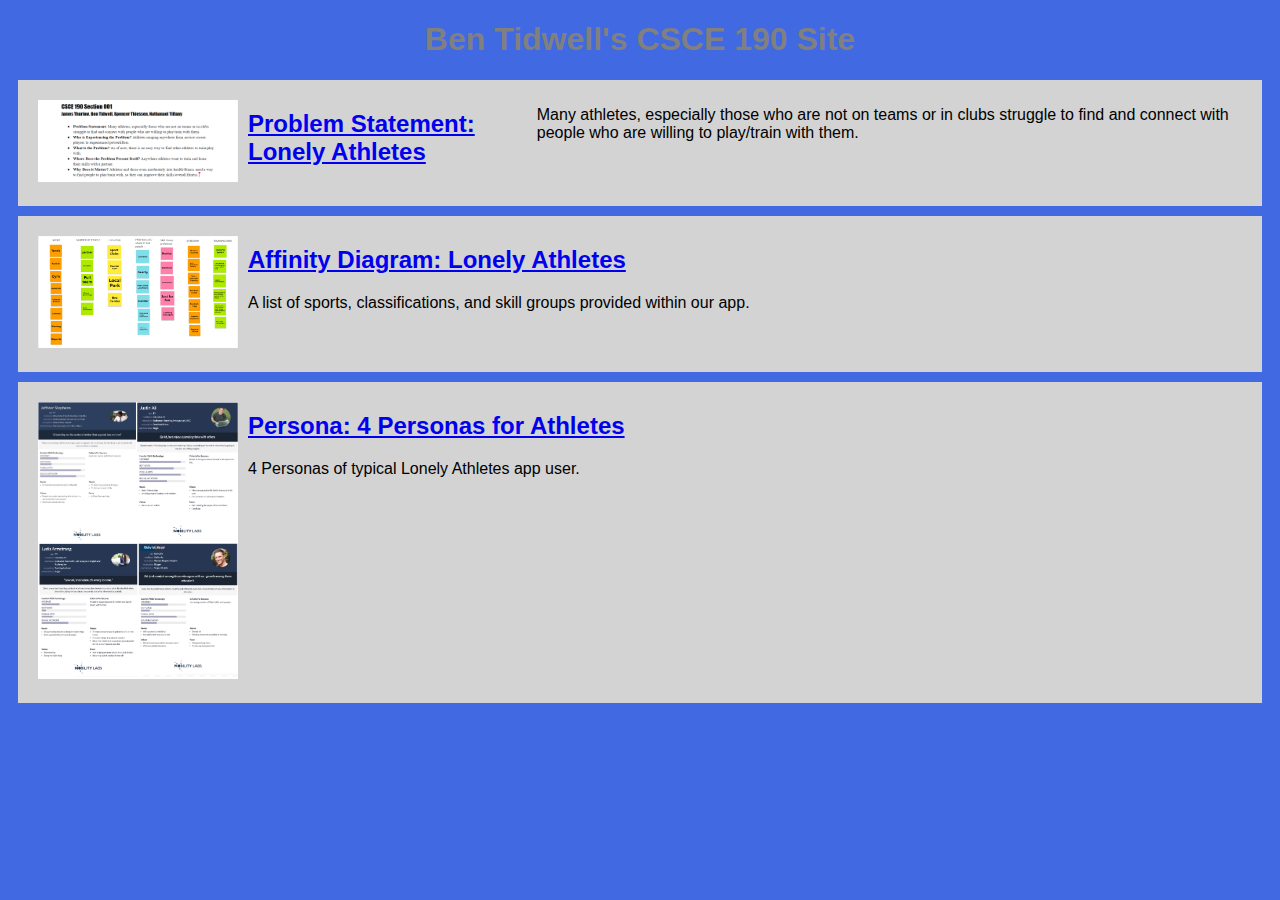
==== index.html @ b0cb1d4a "Add files via upload" ====
<!DOCTYPE html>
<html>
    <head>
        <title> CSCE 190: Ben Tidwell</title>
        <link rel="stylesheet" href="styles.css"
    </head>
    <body>
        <h1> Ben Tidwell's CSCE 190 Site</h1>

        
<!--Problem Statement-->
        <section class="assignment">
            <a href="files/CSCE 190 Group.pdf"><img src="images/Annotation 2020-09-06 193256.png"
            <section class="ass-details">
                <a href="files/CSCE 190 Group.pdf"><h2>Problem Statement: Lonely Athletes </h2></a>
                    <p>
                        Many athletes, especially those who are not on teams or in clubs struggle to find and connect with people who are willing to play/train with them.
                    </p>

                </section>

            <section class="assignment">
                <a href="files/Affinity Diagram - Sports Partners.pdf"><img src="images/Affinity Diagram.PNG"></a>
                <section class="ass-details">
                    <a href="files/Affinity Diagram - Sports Partners.pdf"><h2>Affinity Diagram: Lonely Athletes</h2></a>
                <p>
                    A list of sports, classifications, and skill groups provided within our app.
                </p>
                    </section>
            </section>
        </section>

        <!--Persona Assignment--> 
        <section class="assignment">
            <a href="files/Copy of CSCE 190 Personas.pdf"><img src="images/Personas.PNG"></a>
            <section class="ass-details">
                <a href="files/Copy of CSCE 190 Personas.pdf"><h2>Persona: 4 Personas for Athletes</h2></a>
            <p>
                4 Personas of typical Lonely Athletes app user.
            </p>
                </section>
        </section>
    </section>

    </body>
</html>
---- styles.css ----
body {
    background: royalblue;
    font-family:Arial, Helvetica, sans-serif;
}

.assignment{
    display:flex;
    padding:10px;
    margin: 10px;
    background: lightgray;
}

.assignment img {
    width: 200px;
    padding: 10px;
}

h1 {
    color: gray;
    text-align:center;
}
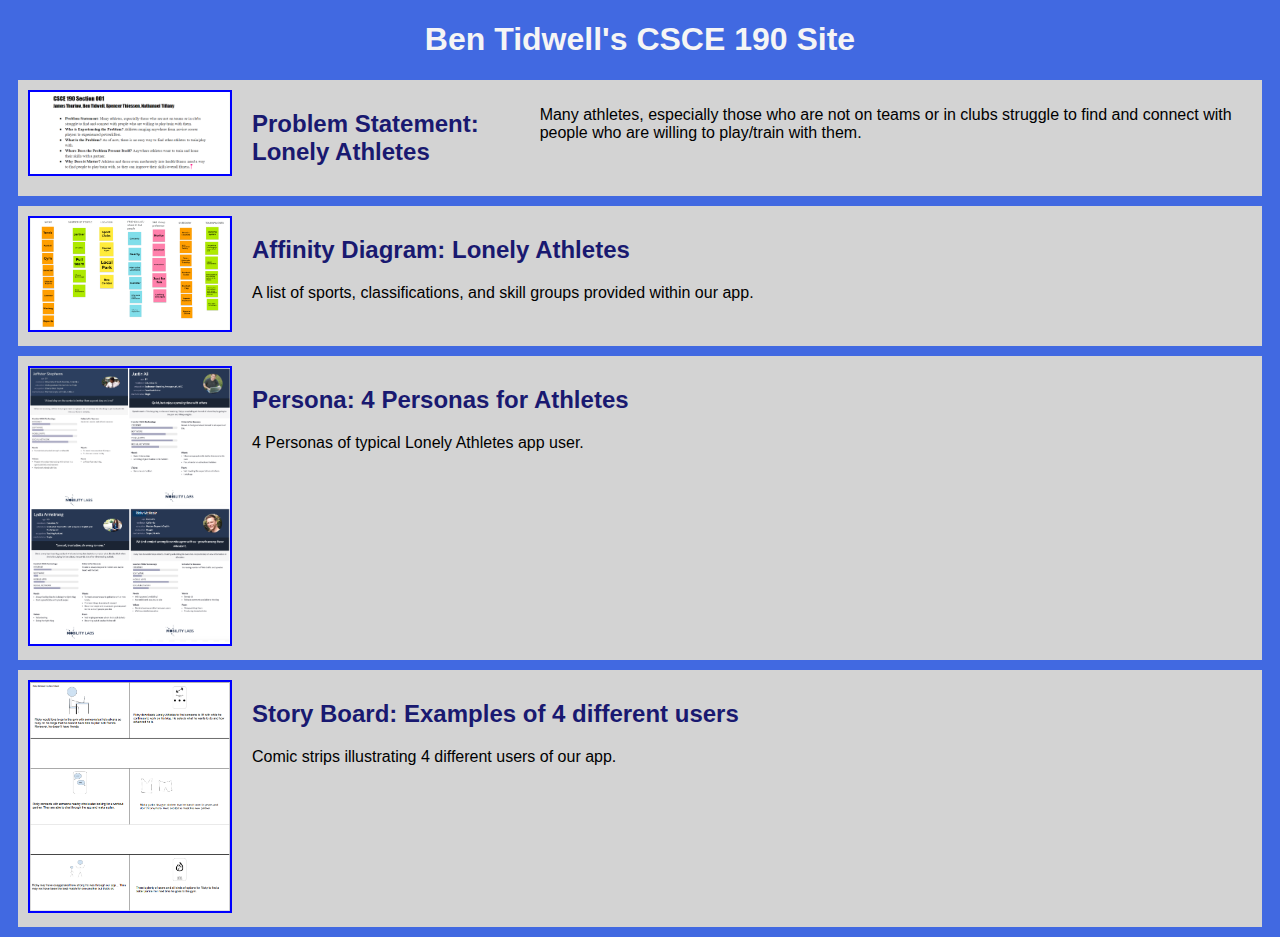
==== commit 8a43d93a: "Add files via upload" ====
--- a/index.html
+++ b/index.html
@@ -42,6 +42,18 @@
         </section>
     </section>
 
+     <!--StoryBoard Assignment--> 
+     <section class="assignment">
+        <a href="files/teamStoryBoard.pdf"><img src="images/storyBoard.PNG"></a>
+        <section class="ass-details">
+            <a href="files/teamStoryBoard.pdf"><h2>Story Board: Examples of 4 different users</h2></a>
+        <p>
+            Comic strips illustrating 4 different users of our app.
+        </p>
+            </section>
+    </section>
+</section>
+
     </body>
 </html>
 
--- a/styles.css
+++ b/styles.css
@@ -12,10 +12,16 @@
 
 .assignment img {
     width: 200px;
-    padding: 10px;
+    border: 2px solid blue;
+    margin-right: 20px;
 }
 
 h1 {
-    color: gray;
+    color:whitesmoke;
     text-align:center;
+}
+
+a{
+    text-decoration:none;
+    color: #191970;
 }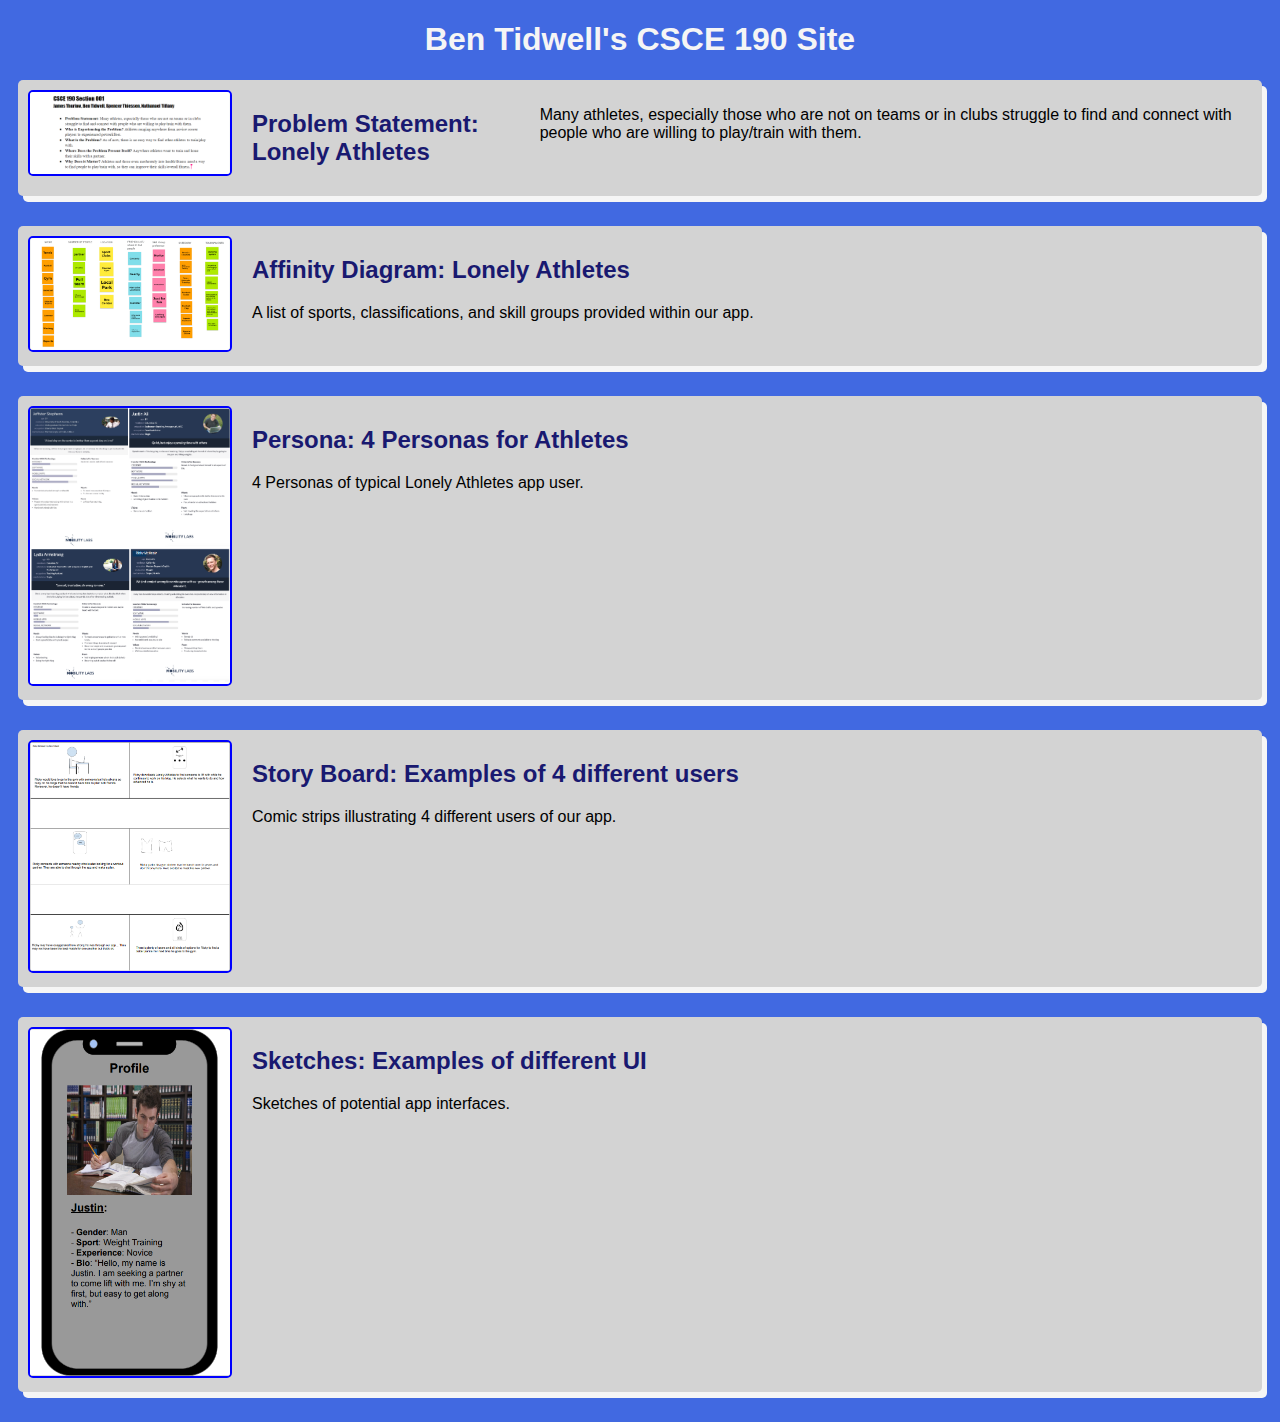
==== commit fa01f703: "Add files via upload" ====
--- a/index.html
+++ b/index.html
@@ -54,6 +54,18 @@
     </section>
 </section>
 
+   <!--Sketches Assignment--> 
+   <section class="assignment">
+    <a href="files/Sketch.pdf"><img src="images/sketch.PNG"></a>
+    <section class="ass-details">
+        <a href="files/Sketch.pdf"><h2>Sketches: Examples of different UI</h2></a>
+    <p>
+        Sketches of potential app interfaces.
+    </p>
+        </section>
+</section>
+</section>
+
     </body>
 </html>
 
--- a/styles.css
+++ b/styles.css
@@ -7,13 +7,17 @@
     display:flex;
     padding:10px;
     margin: 10px;
+    margin-bottom: 30px;
     background: lightgray;
+    border-radius: 5px;
+    box-shadow: 5px 6px whitesmoke;
 }
 
 .assignment img {
     width: 200px;
     border: 2px solid blue;
     margin-right: 20px;
+    border-radius: 5px;
 }
 
 h1 {
@@ -24,4 +28,8 @@
 a{
     text-decoration:none;
     color: #191970;
+}
+
+.assignment a:hover {
+    color: whitesmoke;
 }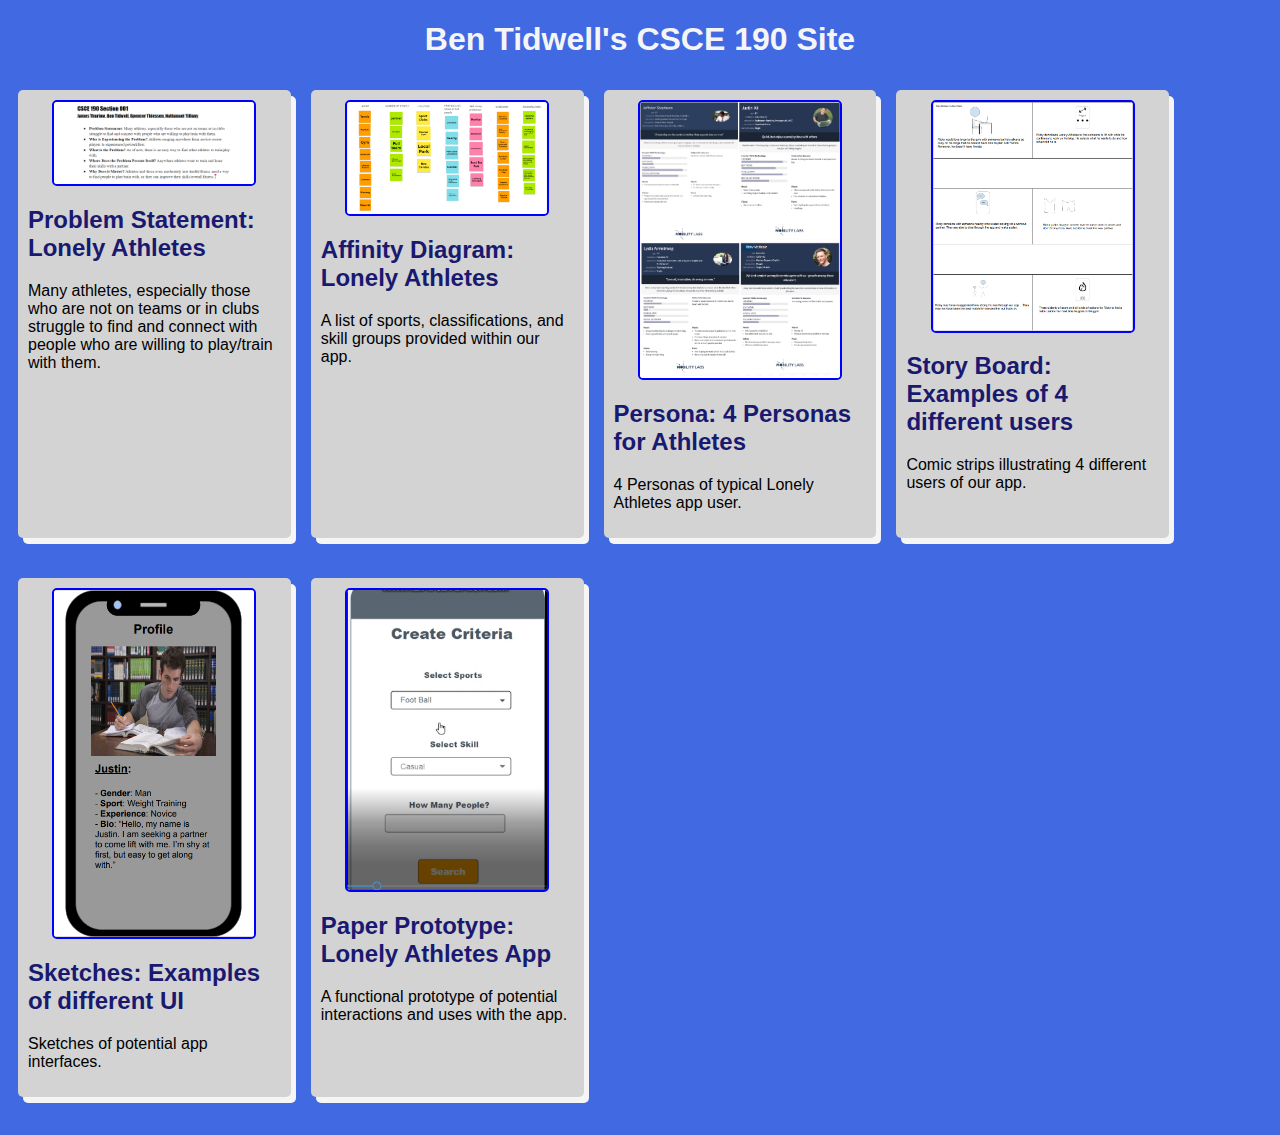
==== commit 5139dbfd: "Add files via upload" ====
--- a/index.html
+++ b/index.html
@@ -6,66 +6,80 @@
     </head>
     <body>
         <h1> Ben Tidwell's CSCE 190 Site</h1>
+        <div class = "assignments"
+            
+    <!--Problem Statement-->
+            <section class="assignment">
+                <a href="files/CSCE 190 Group.pdf"><img src="images/Annotation 2020-09-06 193256.png"
+                <section class="ass-details">
+                    <a href="files/CSCE 190 Group.pdf"><h2>Problem Statement: Lonely Athletes </h2></a>
+                        <p>
+                            Many athletes, especially those who are not on teams or in clubs struggle to find and connect with people who are willing to play/train with them.
+                        </p>
+                    </section>
+                    </section>
 
-        
-<!--Problem Statement-->
-        <section class="assignment">
-            <a href="files/CSCE 190 Group.pdf"><img src="images/Annotation 2020-09-06 193256.png"
-            <section class="ass-details">
-                <a href="files/CSCE 190 Group.pdf"><h2>Problem Statement: Lonely Athletes </h2></a>
+                <section class="assignment">
+                    <a href="files/Affinity Diagram - Sports Partners.pdf"><img src="images/Affinity Diagram.PNG"></a>
+                    <section class="ass-details">
+                        <a href="files/Affinity Diagram - Sports Partners.pdf"><h2>Affinity Diagram: Lonely Athletes</h2></a>
                     <p>
-                        Many athletes, especially those who are not on teams or in clubs struggle to find and connect with people who are willing to play/train with them.
+                        A list of sports, classifications, and skill groups provided within our app.
                     </p>
+                        
+                </section>
+            </section>
 
-                </section>
-
+            <!--Persona Assignment--> 
             <section class="assignment">
-                <a href="files/Affinity Diagram - Sports Partners.pdf"><img src="images/Affinity Diagram.PNG"></a>
+                <a href="files/Copy of CSCE 190 Personas.pdf"><img src="images/Personas.PNG"></a>
                 <section class="ass-details">
-                    <a href="files/Affinity Diagram - Sports Partners.pdf"><h2>Affinity Diagram: Lonely Athletes</h2></a>
+                    <a href="files/Copy of CSCE 190 Personas.pdf"><h2>Persona: 4 Personas for Athletes</h2></a>
                 <p>
-                    A list of sports, classifications, and skill groups provided within our app.
+                    4 Personas of typical Lonely Athletes app user.
                 </p>
-                    </section>
+                    
             </section>
         </section>
 
-        <!--Persona Assignment--> 
+        <!--StoryBoard Assignment--> 
         <section class="assignment">
-            <a href="files/Copy of CSCE 190 Personas.pdf"><img src="images/Personas.PNG"></a>
+            <a href="files/teamStoryBoard.pdf"><img src="images/storyBoard.PNG"></a>
             <section class="ass-details">
-                <a href="files/Copy of CSCE 190 Personas.pdf"><h2>Persona: 4 Personas for Athletes</h2></a>
+                <a href="files/teamStoryBoard.pdf"><h2>Story Board: Examples of 4 different users</h2></a>
             <p>
-                4 Personas of typical Lonely Athletes app user.
+                Comic strips illustrating 4 different users of our app.
             </p>
-                </section>
+                
         </section>
     </section>
 
-     <!--StoryBoard Assignment--> 
-     <section class="assignment">
-        <a href="files/teamStoryBoard.pdf"><img src="images/storyBoard.PNG"></a>
+    <!--Sketches Assignment--> 
+    <section class="assignment">
+        <a href="files/Sketch.pdf"><img src="images/sketch.PNG"></a>
         <section class="ass-details">
-            <a href="files/teamStoryBoard.pdf"><h2>Story Board: Examples of 4 different users</h2></a>
+            <a href="files/Sketch.pdf"><h2>Sketches: Examples of different UI</h2></a>
         <p>
-            Comic strips illustrating 4 different users of our app.
+            Sketches of potential app interfaces.
         </p>
             </section>
-    </section>
-</section>
+        </section>
 
-   <!--Sketches Assignment--> 
-   <section class="assignment">
-    <a href="files/Sketch.pdf"><img src="images/sketch.PNG"></a>
-    <section class="ass-details">
-        <a href="files/Sketch.pdf"><h2>Sketches: Examples of different UI</h2></a>
-    <p>
-        Sketches of potential app interfaces.
-    </p>
-        </section>
-</section>
-</section>
-
+            <!--Paper Proto Assignment--> 
+    <section class="assignment">
+        <a href="https://youtu.be/Sk9mk3q8UNE"><img src="images/Paper Proto.PNG"></a>
+        <section class="ass-details">
+            <a href="https://youtu.be/Sk9mk3q8UNE"><h2>Paper Prototype: Lonely Athletes App</h2></a>
+        <p>
+            A functional prototype of potential interactions and uses with the app.
+        </p>
+            </section>
+            </section>
+        </div>
     </body>
 </html>
 
+
+
+
+
--- a/styles.css
+++ b/styles.css
@@ -3,8 +3,12 @@
     font-family:Arial, Helvetica, sans-serif;
 }
 
+.assignments{
+    display: flex;
+    flex-wrap: wrap;
+}
 .assignment{
-    display:flex;
+    width: 20%;
     padding:10px;
     margin: 10px;
     margin-bottom: 30px;
@@ -18,6 +22,8 @@
     border: 2px solid blue;
     margin-right: 20px;
     border-radius: 5px;
+    margin: auto;
+    display: block;
 }
 
 h1 {
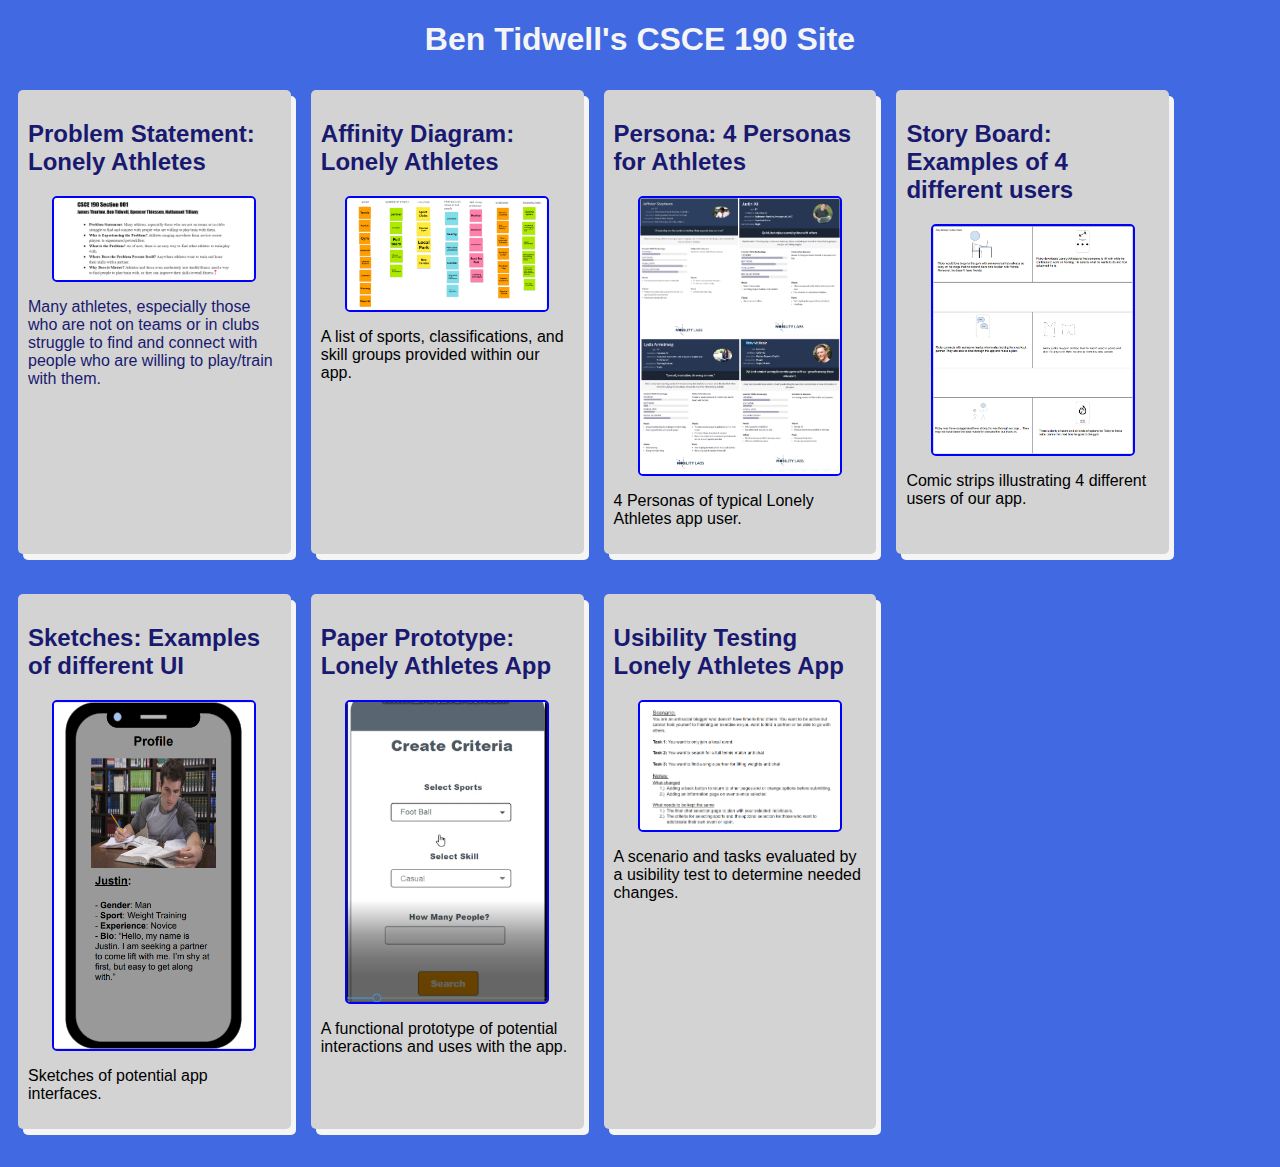
==== commit 0e1fc4ee: "Add files via upload" ====
--- a/index.html
+++ b/index.html
@@ -10,9 +10,10 @@
             
     <!--Problem Statement-->
             <section class="assignment">
+                <a href="files/CSCE 190 Group.pdf"><h2>Problem Statement: Lonely Athletes </h2></a>
                 <a href="files/CSCE 190 Group.pdf"><img src="images/Annotation 2020-09-06 193256.png"
                 <section class="ass-details">
-                    <a href="files/CSCE 190 Group.pdf"><h2>Problem Statement: Lonely Athletes </h2></a>
+                    
                         <p>
                             Many athletes, especially those who are not on teams or in clubs struggle to find and connect with people who are willing to play/train with them.
                         </p>
@@ -20,9 +21,10 @@
                     </section>
 
                 <section class="assignment">
+                    <a href="files/Affinity Diagram - Sports Partners.pdf"><h2>Affinity Diagram: Lonely Athletes</h2></a>
                     <a href="files/Affinity Diagram - Sports Partners.pdf"><img src="images/Affinity Diagram.PNG"></a>
                     <section class="ass-details">
-                        <a href="files/Affinity Diagram - Sports Partners.pdf"><h2>Affinity Diagram: Lonely Athletes</h2></a>
+                        
                     <p>
                         A list of sports, classifications, and skill groups provided within our app.
                     </p>
@@ -32,9 +34,10 @@
 
             <!--Persona Assignment--> 
             <section class="assignment">
+                <a href="files/Copy of CSCE 190 Personas.pdf"><h2>Persona: 4 Personas for Athletes</h2></a>
                 <a href="files/Copy of CSCE 190 Personas.pdf"><img src="images/Personas.PNG"></a>
                 <section class="ass-details">
-                    <a href="files/Copy of CSCE 190 Personas.pdf"><h2>Persona: 4 Personas for Athletes</h2></a>
+                  
                 <p>
                     4 Personas of typical Lonely Athletes app user.
                 </p>
@@ -44,9 +47,10 @@
 
         <!--StoryBoard Assignment--> 
         <section class="assignment">
+            <a href="files/teamStoryBoard.pdf"><h2>Story Board: Examples of 4 different users</h2></a>
             <a href="files/teamStoryBoard.pdf"><img src="images/storyBoard.PNG"></a>
             <section class="ass-details">
-                <a href="files/teamStoryBoard.pdf"><h2>Story Board: Examples of 4 different users</h2></a>
+                
             <p>
                 Comic strips illustrating 4 different users of our app.
             </p>
@@ -56,9 +60,10 @@
 
     <!--Sketches Assignment--> 
     <section class="assignment">
+        <a href="files/Sketch.pdf"><h2>Sketches: Examples of different UI</h2></a>
         <a href="files/Sketch.pdf"><img src="images/sketch.PNG"></a>
         <section class="ass-details">
-            <a href="files/Sketch.pdf"><h2>Sketches: Examples of different UI</h2></a>
+           
         <p>
             Sketches of potential app interfaces.
         </p>
@@ -67,11 +72,24 @@
 
             <!--Paper Proto Assignment--> 
     <section class="assignment">
+        <a href="https://youtu.be/Sk9mk3q8UNE"><h2>Paper Prototype: Lonely Athletes App</h2></a>
         <a href="https://youtu.be/Sk9mk3q8UNE"><img src="images/Paper Proto.PNG"></a>
         <section class="ass-details">
-            <a href="https://youtu.be/Sk9mk3q8UNE"><h2>Paper Prototype: Lonely Athletes App</h2></a>
+           
         <p>
             A functional prototype of potential interactions and uses with the app.
+        </p>
+            </section>
+            </section>
+
+                <!--Usability Testing Script--> 
+    <section class="assignment">
+        <a href="files/Usibility Testing.pdf"><h2>Usibility Testing Lonely Athletes App</h2></a>
+        <a href="files/Usibility Testing.pdf"><img src="images/UTesting.PNG"></a>
+        <section class="ass-details">
+           
+        <p>
+            A scenario and tasks evaluated by a usibility test to determine needed changes.
         </p>
             </section>
             </section>
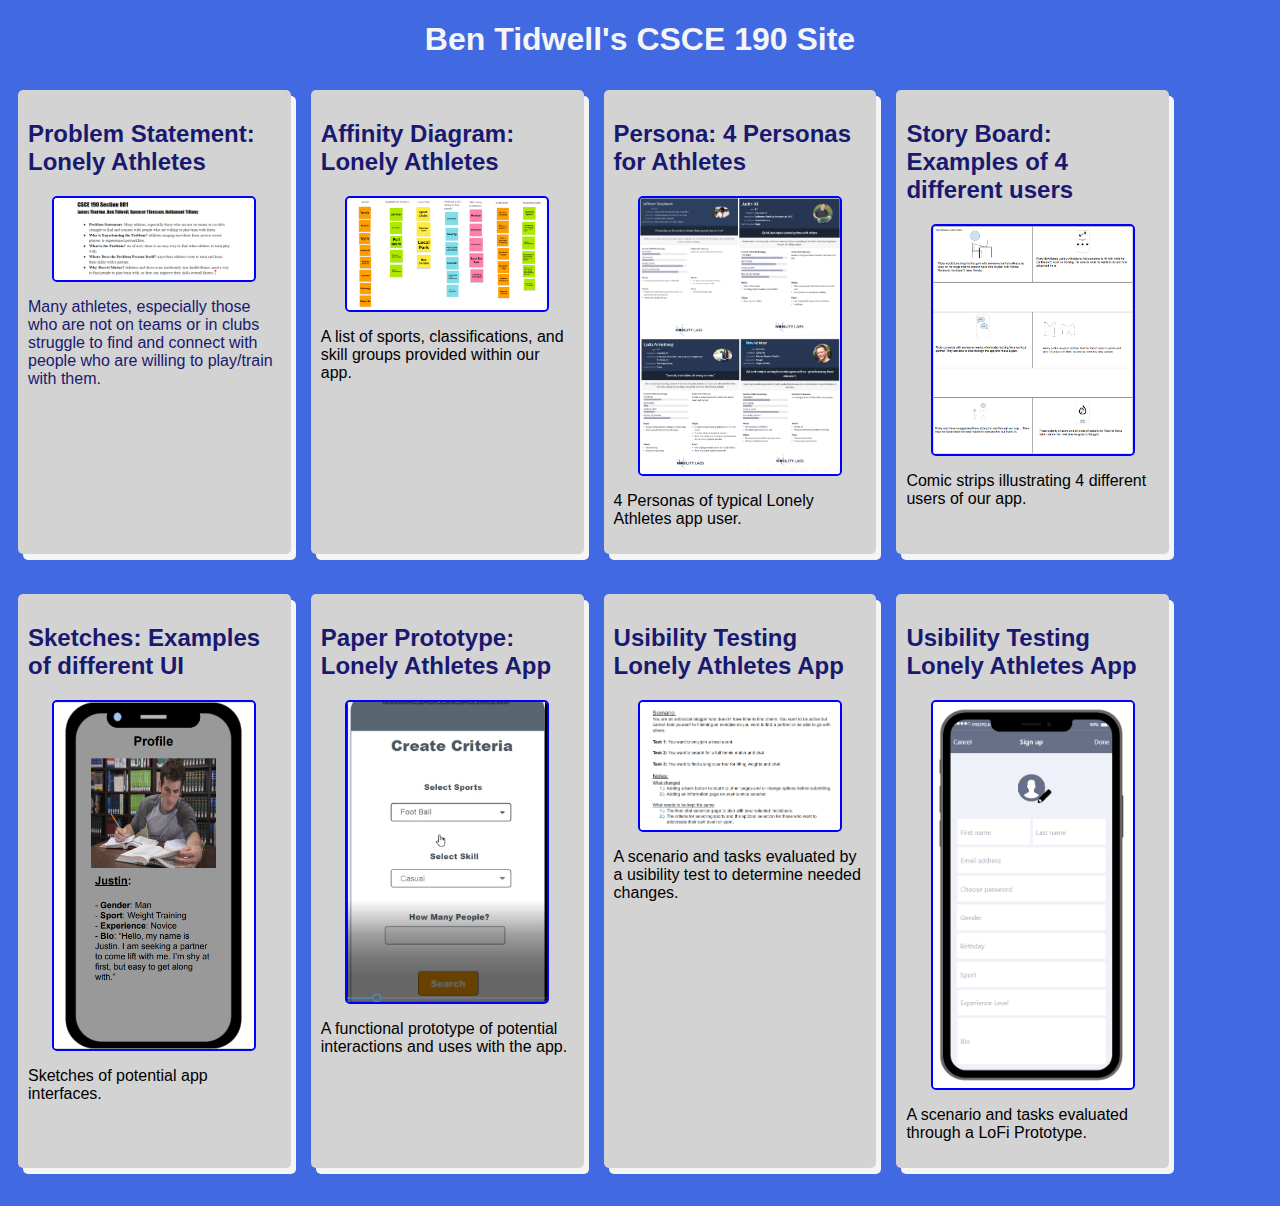
==== commit 6565b7a4: "Add files via upload" ====
--- a/index.html
+++ b/index.html
@@ -93,6 +93,18 @@
         </p>
             </section>
             </section>
+
+              <!--LoFi Prototype--> 
+    <section class="assignment">
+        <a href="files/lofi proto/index.html"><h2>Usibility Testing Lonely Athletes App</h2></a>
+        <a href="files/lofi proto/index.html"><img src="images/Lo-Fi Prototype.PNG"></a>
+        <section class="ass-details">
+           
+        <p>
+            A scenario and tasks evaluated through a LoFi Prototype.
+        </p>
+            </section>
+            </section>
         </div>
     </body>
 </html>
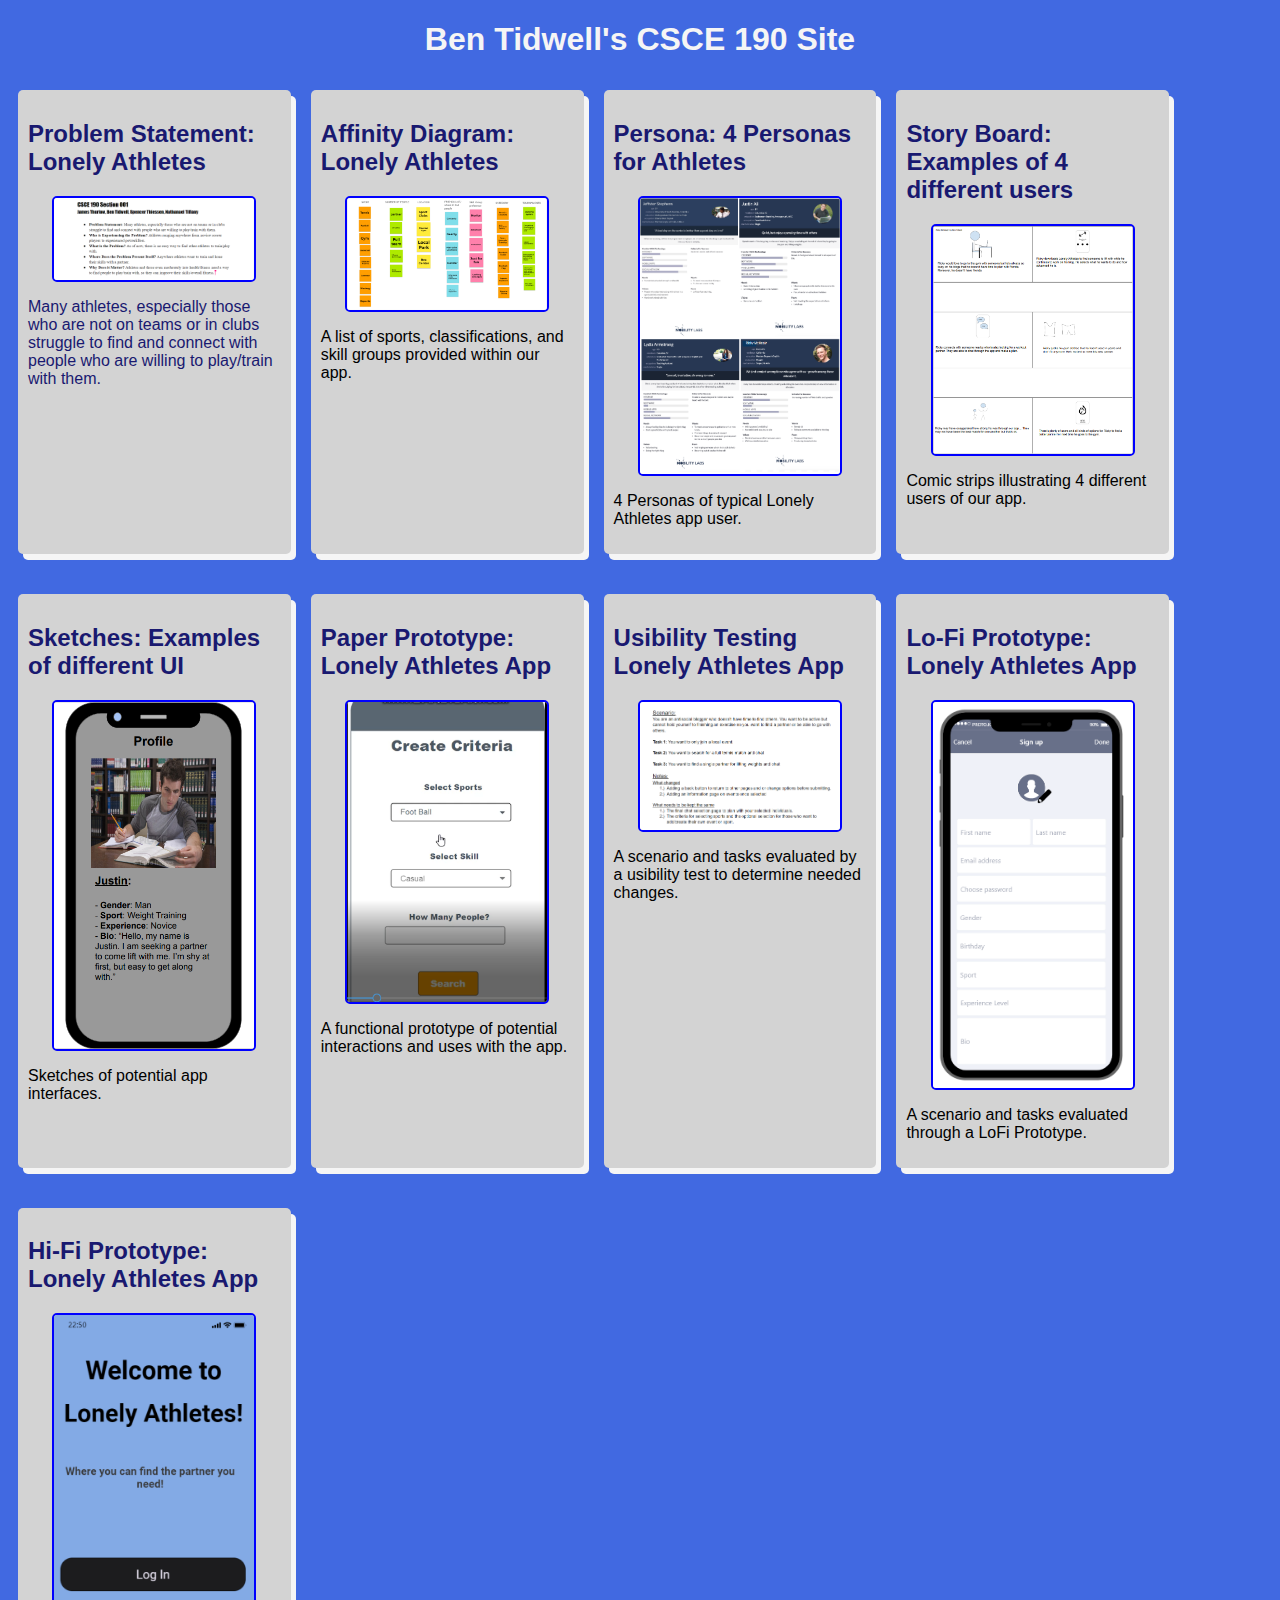
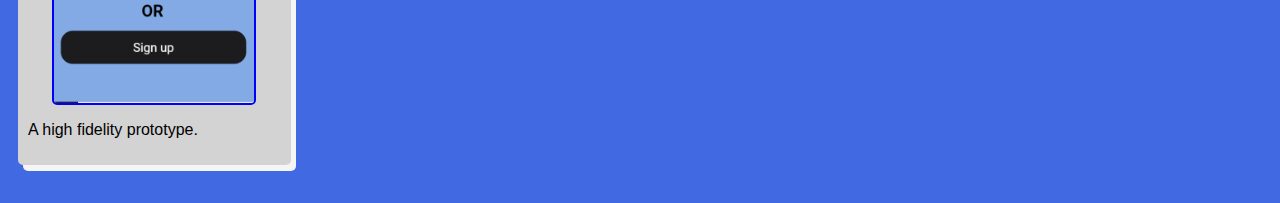
==== commit 4402be11: "Add files via upload" ====
--- a/index.html
+++ b/index.html
@@ -96,12 +96,24 @@
 
               <!--LoFi Prototype--> 
     <section class="assignment">
-        <a href="files/lofi proto/index.html"><h2>Usibility Testing Lonely Athletes App</h2></a>
-        <a href="files/lofi proto/index.html"><img src="images/Lo-Fi Prototype.PNG"></a>
+        <a href="lofi proto/index.html"><h2>Lo-Fi Prototype: Lonely Athletes App</h2></a>
+        <a href="lofi proto/index.html"><img src="images/Lo-Fi Prototype.PNG"></a>
         <section class="ass-details">
            
         <p>
             A scenario and tasks evaluated through a LoFi Prototype.
+        </p>
+            </section>
+            </section>
+
+            <!--Hi-Fi Prototype--> 
+    <section class="assignment">
+        <a href="hifi proto/index.html"><h2>Hi-Fi Prototype: Lonely Athletes App</h2></a>
+        <a href="hifi proto/index.html"><img src="images/Hi-Fi Prototype.PNG"></a>
+        <section class="ass-details">
+           
+        <p>
+            A high fidelity prototype.
         </p>
             </section>
             </section>
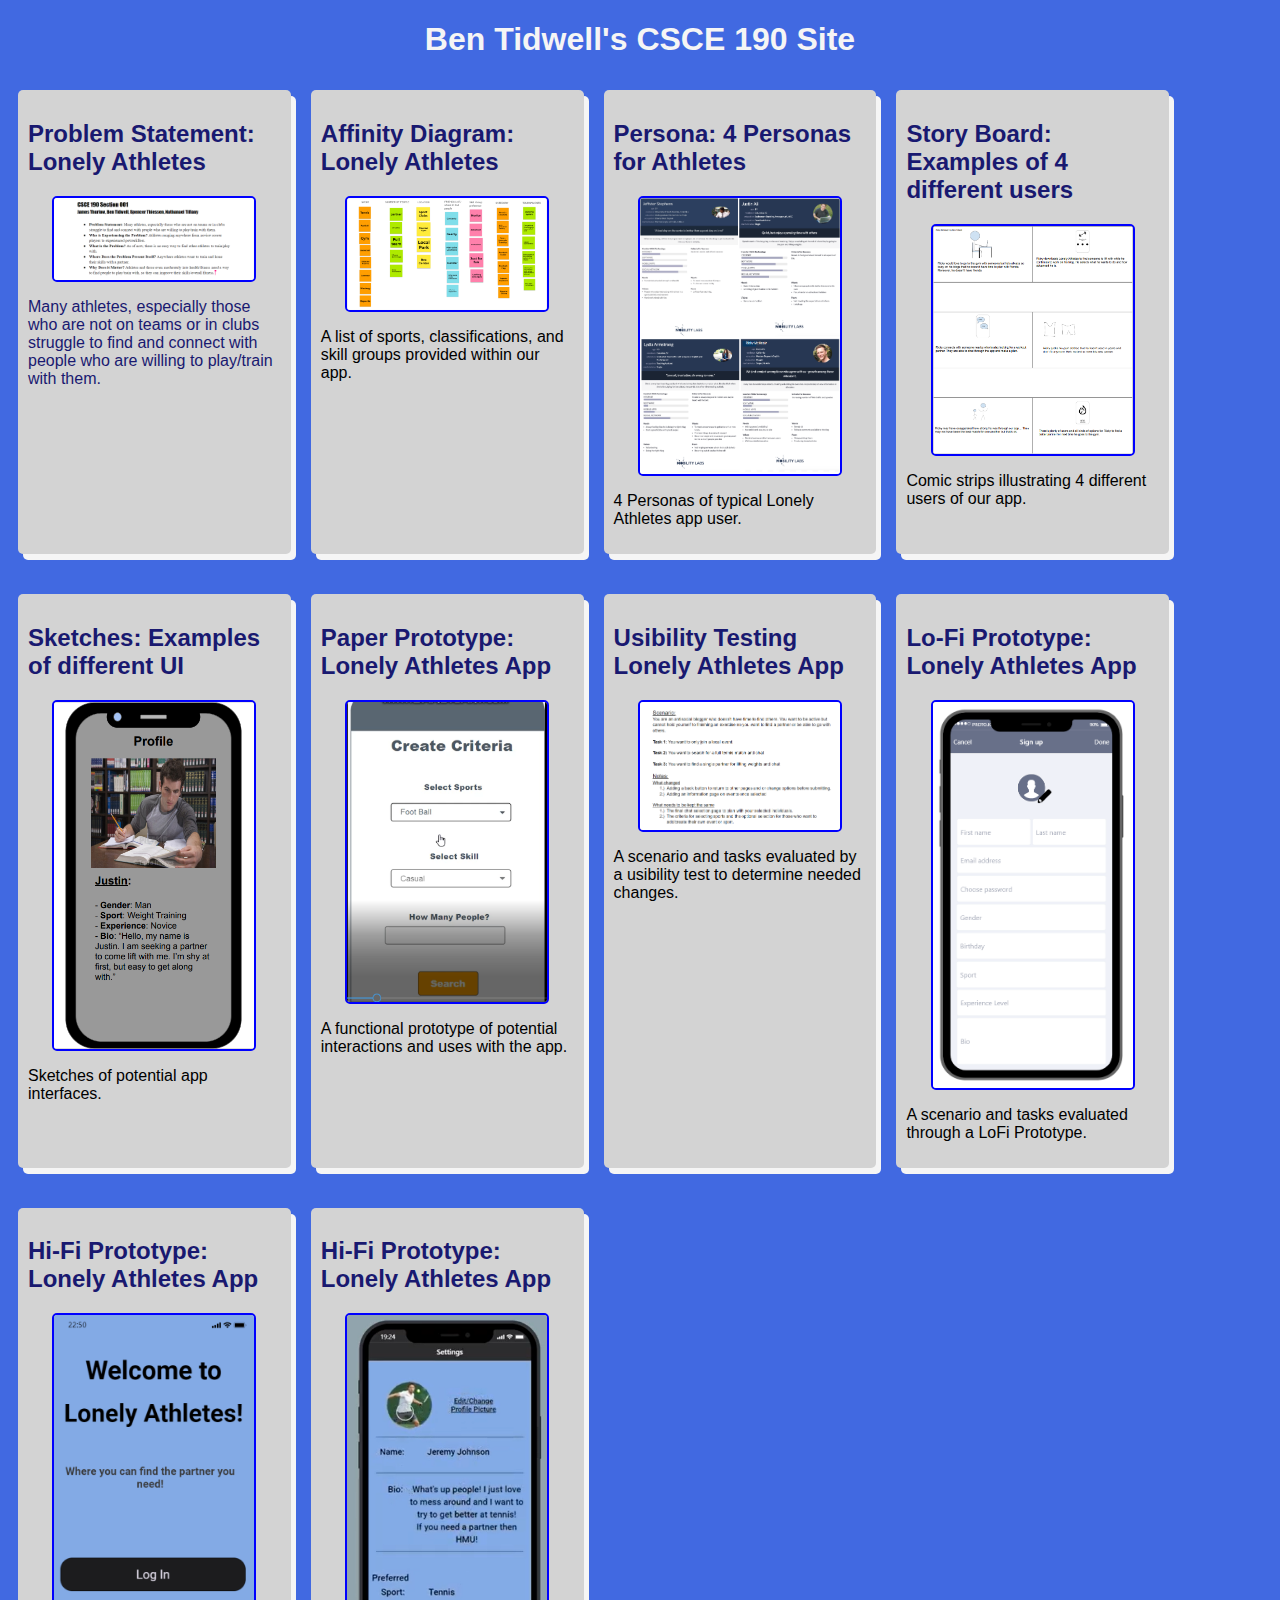
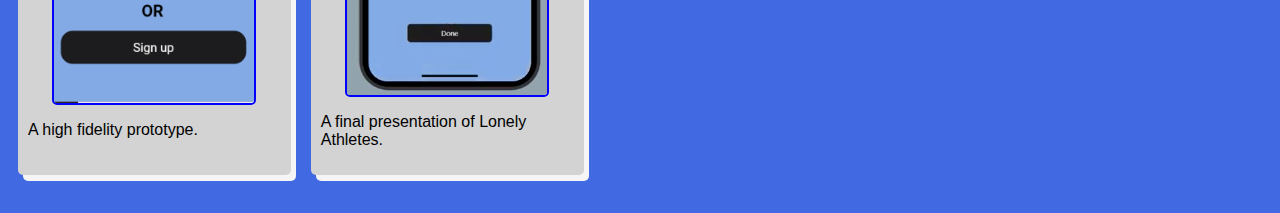
==== commit 0a540d12: "Add files via upload" ====
--- a/index.html
+++ b/index.html
@@ -117,6 +117,18 @@
         </p>
             </section>
             </section>
+
+             <!--Hi-Fi Prototype Pres--> 
+    <section class="assignment">
+        <a href="https://youtu.be/hN1dUMB-tUM"><h2>Hi-Fi Prototype: Lonely Athletes App</h2></a>
+        <a href="https://youtu.be/hN1dUMB-tUM"><img src="images/HIFI final.PNG"></a>
+        <section class="ass-details">
+           
+        <p>
+            A final presentation of Lonely Athletes.
+        </p>
+            </section>
+            </section>
         </div>
     </body>
 </html>
